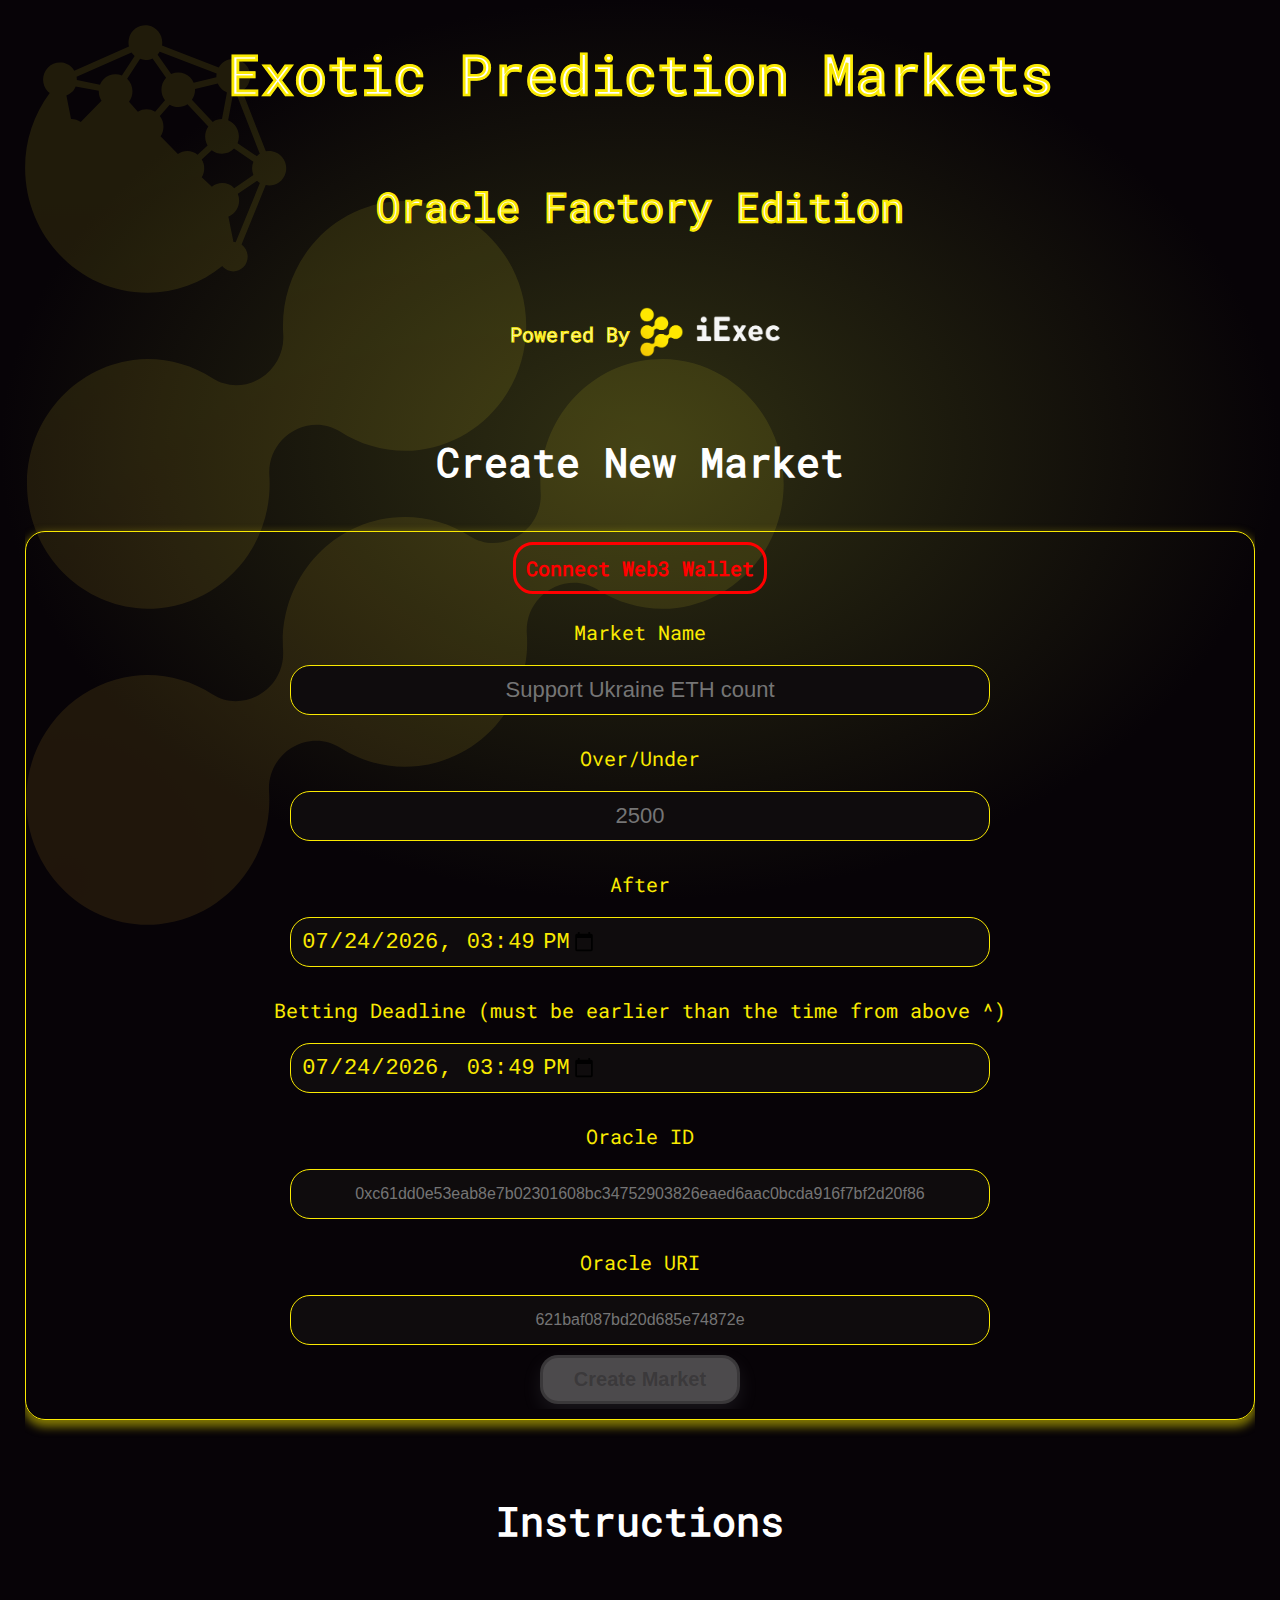
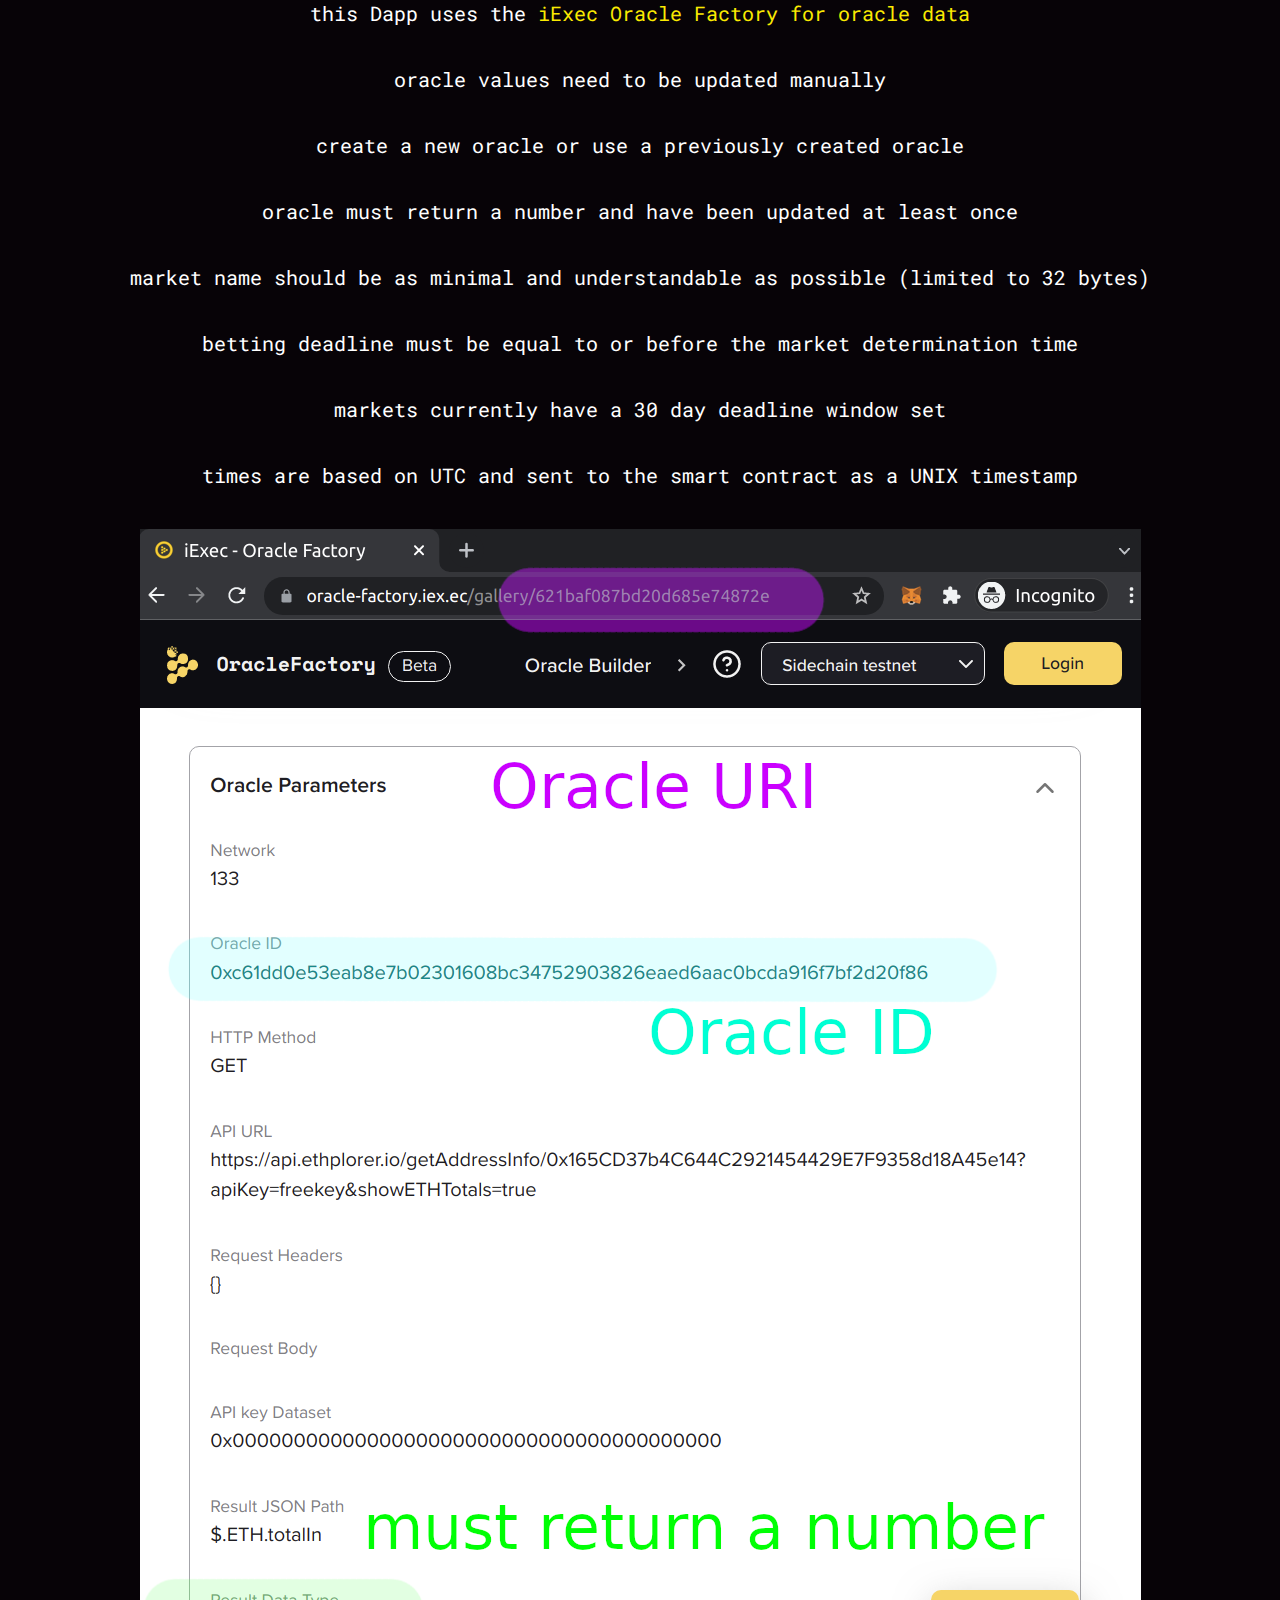
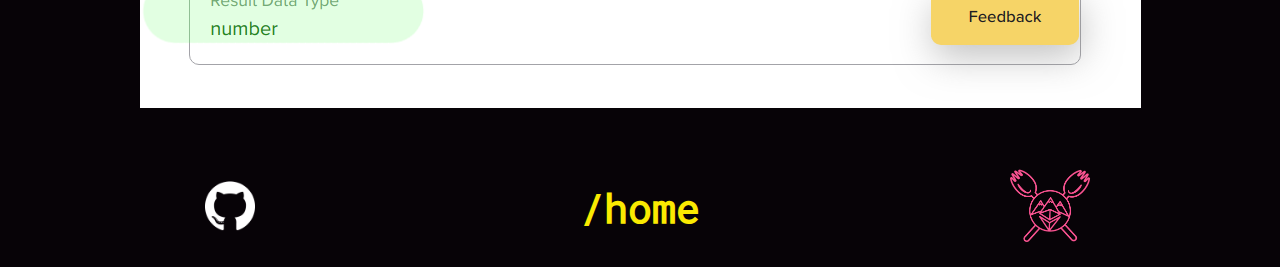
==== html/create.html @ e5d36b04 "MVP" ====
<!DOCTYPE html>
<html lang="en">

	<head>
			<meta charset="utf-8">
			<title>Decentralized Exotic Prediction Markets</title>
			<link rel="shortcut icon" href="./favicon.ico" type="image/x-icon">
			<link rel="stylesheet" type="text/css" href="./static/css/style.css"/>
	</head>

	<body>
		<div class="body-logo"></div>
		<header>
				<div class="header-header display-none">
					<div class="header-home noselect">
						<div class="home-element"><img src="./static/img/misc/iexecDeal.png" class="home-logo"></div>
						<div><h3 class="home-element">home</h3></div>
					</div>
				</div>
			<div class="header-wrapper">
				<h1 class="iexec-stroke">Exotic Prediction Markets</h1>
				<h2 class="iexec-stroke">Oracle Factory Edition</h2>

				<div class="header-body">
					<div class="source-logo iexec-stroke">
						<div>
							<h3 class="header-h3">Powered By</h3>
						</div>
						<a class="iexec-link" href="https://iex.ec" target="_blank">
						<img src="./static/img/misc/iexec-white.png" class="iexec-logo">
						</a>
					</div>
				</div>
			</div>
		</header>

		<main>
			<div class="main-wrapper">
                <h2 id="h2">Create New Market</h2>

				<div id="orderContainer">
					<div class="order-wrapper">
						<div id="web3Connect" class="connect-button connection-inactive">
							<span>Connect Web3 Wallet</span>
						</div>
						<div id="web3Status"></div>

						<div class="input-container">
							<h3 class="iexec-link" >Market Name</h3>
							<input type="text" id="marketName" class="smart-contract-input" maxlength="30" placeholder="Support Ukraine ETH count">
						</div>
						<div class="input-container">
							<h3 class="iexec-link" >Over/Under</h3>
							<input type="text" id="marketValue" class="smart-contract-input" maxlength="32" placeholder="2500">
						</div>
						<div class="input-container">
							<h3 class="iexec-link" >After</h3>
							<input type="datetime-local" id="marketPayout" class="smart-contract-input" name="market-payout" value="2022-01-01T19:30" min="2022-01-01T00:00" max="2029-12-31T00:00">
						</div>
						<div class="input-container">
							<h3 class="iexec-link" >Betting Deadline (must be earlier than the time from above ^)</h3>
							<input type="datetime-local" id="marketStop" class="smart-contract-input" name="market-betting-stop" value="2022-01-01T19:30" min="2022-01-01T00:00" max="2029-12-31T00:00">
						</div>
						<div class="input-container">
							<h3 class="iexec-link" >Oracle ID</h3>
							<input type="text" id="marketOracleId" class="smart-contract-input hex-input" maxlength="66" placeholder="0xc61dd0e53eab8e7b02301608bc34752903826eaed6aac0bcda916f7bf2d20f86">
						</div>
						<div class="input-container">
							<h3 class="iexec-link" >Oracle URI</h3>
							<input type="text" id="marketOracleUid" class="smart-contract-input hex-input" maxlength="32" placeholder="621baf087bd20d685e74872e">
						</div>

						<div class="input-container">
								<input id="runTaskButton" class="button task-block" type="button" value="Create Market" disabled onclick=""/>
						</div>

					</div>
				</div>

				<div class="input-container">
					<h2>Instructions</h2>
					<h3>this Dapp uses the <a class="iexec-link" href="https://oracle-factory.iex.ec/gallery" target="_blank">iExec Oracle Factory for oracle data</a> </h3>
					<h3>oracle values need to be updated manually</h3>
					<h3>create a new oracle or use a previously created oracle</h3>
					<h3>oracle must return a number and have been updated at least once</h3>
					<h3>market name should be as minimal and understandable as possible (limited to 32 bytes)</h3>
					<h3>betting deadline must be equal to or before the market determination time</h3>
					<h3>markets currently have a 30 day deadline window set</h3>
					<h3>times are based on UTC and sent to the smart contract as a UNIX timestamp</h3>
					<br/>
					<img src="./static/img/misc/instructions.png">

					</div>
			</div>
		</main>

		<footer>
			<div class="footer-wrapper">

				<div class="footer-left">
					<div>
						<a class="white-link " href="https://github.com/" target="_blank">
						<img src="./static/img/misc/github.png"  class="github-logo">
						</a>
					</div>
				</div>

				<div class="footer-center">
					<div>
						<a class="iexec-link" href="./markets.html" target="_blank">
						<h2>/home</h2>
						</a>
					</div>
				</div>

				<div class="footer-right">
					<div>
						<a class="white-link " href="https://www.ethdenver.com/" target="_blank">
						<img src="./static/img/misc/eth-denver.png" class="ethdenver-logo">
						</a>
					</div>
				</div>

			</div>
		</footer>

		<script type="text/javascript" src="./static/js/web3/web3.min.js"></script>
		<script type="text/javascript" src="./static/js/app/abi/exoticABI.js"></script>
		<script type="text/javascript" src="./static/js/app/abi/oracleABI.js"></script>

		<script>
			async function init(){
				const app = await import("./static/js/app/app.js");
				const exoticContract = {address: "0x204AA0cC951D38A8E12a1CF70B220c2555c9A016", abi: exoticABI};

				const now = new Date(new Date().toString().split('GMT')[0]+' UTC').toISOString().slice(0, 16);

				const bettingDeadline = document.getElementById("marketStop");
				const marketDeadline = document.getElementById("marketPayout");

				bettingDeadline.min= now;
				bettingDeadline.value= now;

				marketDeadline.min = now;
				marketDeadline.value = now;

				// rate-limit?

				const ethereumButton = document.getElementById("web3Connect");
				//const showAccount = document.querySelector('.showAccount');

				ethereumButton.addEventListener('click', () => {
				  app.connectMetaMask();
				});

			}

			init();
		</script>

	</body>

</html>
---- html/static/css/style.css ----
/* Fonts ================================== */
@font-face {
    font-family: "RobotoMono-Regular";
    src: url("./RobotoMono-Regular.ttf");
}


/* Body ================================== */
 html {
     box-sizing: border-box;
}
 * {
     box-sizing: border-box;
}
 *:before, *:after {
     box-sizing: inherit;
}
 html, body {
     height: 100%;
     position: relative;
     color: #FFFFFF;
}
 body {
     font-family: RobotoMono-Regular;
     font-size: 16px;
     overflow-x: hidden;
     min-height: 100vh;
     margin: 0 25px 0 25px;
     background-color: #070307;
     background-repeat: no-repeat;
     background-image: radial-gradient(50% 50% at 50% 50%,#303013 0,#070307 100%);
}

h1{
    font-family: RobotoMono-Regular;
    font-size: 55px;
    font-weight: 800;
    text-align:center;
}

h2{
    font-family: RobotoMono-Regular;
    font-size: 40px;
    font-weight: 600;
    text-align:center;
}

h3{
    font-family: RobotoMono-Regular;
    font-size: 20px;
    font-weight: 400;
    text-align:center;
}

/* Header ================================== */
header {
     flex-shrink: 0;
     width: 100%;
     margin: 0;
     display: flex;
     align-items: center;
     justify-content: space-between;
     min-width: 750px;
     max-width: 100%;
     flex-direction: column;
}

.header-wrapper {
     display: flex;
     align-items: center;
     justify-content:  center;
     width: 100%;
     min-width: 750px;
     max-width: 1250px;
     flex-direction: column;
}

.header-header {
     display: flex;
     align-items: flex-start;
     justify-content: flex-start;
     flex-direction: row;
     width: 100%;
}

.header-home{
    display: flex;
    align-items: center;
    justify-content: space-around;
    flex-direction: row;
    width: 100px;
    height: 50px;
}

.header-home:hover{
    color: #faea01;
    cursor:pointer;
}

.header-body {
     display: flex;
     flex-wrap: wrap;
     align-items: center;
     width: 100%;
     min-width: 500px;
     margin: 25px;
     justify-content: center;
     flex-direction: row;
}

 .header-left {
     align-items: flex-start;
     justify-content: flex-start;
     float: left;
}
 .header-right {
     align-items: flex-end;
     justify-content: flex-end;
     float: right;
}
 .header-feeds-text{
     text-align:left;
}
 .header-background-logo {
     opacity: 0.2;
}

 .header-app-wrapper {
     display: flex;
     align-items: center;
     justify-content: space-between;
     width: 100%;
     min-width: 100%;
}
 .header-app {
     flex-shrink: 0;
     width: 100%;
     margin: 0;
     display: flex;
     align-items: center;
     justify-content: space-between;
     min-width: 1000px;
     max-width: 100%;
}
 .header-app-left {
     display: flex;
     justify-content: flex-start;
}

 .header-app-center {
     display: flex;
     justify-content: center;
     width: 100%;
     min-width: 1px;
     max-width: 1px;
}
 .header-app-right {
     display: flex;
     justify-content: flex-end;
}
 .header-app-logo {
     display: flex;
     align-items: center;
     justify-content: center;
     min-width: 250px;
}
 .header-app-center {
     align-items: center;
}

.body-logo{
    background-image: url("iexec-logo.svg");
    background-repeat: no-repeat;
    opacity: 0.1;
    width:100%;
    height:100%;
    position: absolute;
    top: 25px;
    right: 25px;
    bottom: 0px;
    left: 0px;
    z-index:-1;
}


.header-h3{
    width:100%;
}


/* Footer ================================== */
 footer {
     flex-shrink: 0;
     width: 100%;
     margin: 0;
     display: flex;
     align-items: center;
     justify-content: space-between;
     min-width: 750px;
     max-width: 100%;
     flex-direction: column;
}

.footer-wrapper {
     display: flex;
     align-items: center;
     justify-content:  center;
     width: 100%;
     min-width: 750px;
     max-width: 1250px;
}

 .footer-left {
     display: flex;
     align-items: center;
     justify-content: center;
     width: 100%;
     min-width: 250px;
     max-width: 500px;
     flex-direction: row;
}
 .footer-center {
     display: flex;
     align-items: center;
     justify-content: center;
     width: 100%;
     min-width: 250px;
     float: none;
}
 .footer-right {
     display: flex;
     align-items: center;
     justify-content: center;
     width: 100%;
     min-width: 250px;
     max-width: 500px;
     flex-direction: column;
     float: none;
}

/* Main ================================== */
 main {
     overflow: hidden;
     display: block;
     position: relative;
     padding-bottom: 25px;
     flex: 1 0 auto;
     margin: 0 0;
     align-items: center;
     justify-content: center;
     width: 100%;
     max-width: 100%;
     min-width: 750px;
}
 .main-wrapper {
     display: flex;
     justify-content: center;
     width: 100%;
     flex-direction: column;
     align-items: center;
}

.main-wrapper > div{
     margin:10px;
}

/* Button ================================== */
.button{
    border: 3px solid;
    padding: 10px 10px;
    text-align: center;
     text-decoration: none;
     font-size: 20px;
     font-weight: 600;
     min-width: 200px;
     cursor:pointer;
     border-radius: 18px;
     box-shadow: 0 .5rem 1.2rem rgba(189,197,209,.1);

 }
 .connect-button {
     border: 3px solid #FFFFFF;
     padding: 10px 10px;
     margin: 0 0 0 0;
     text-align: center;
     text-decoration: none;
     font-size: 20px;
     font-weight: 600;
     border-radius: 20px;

}
 .connection-inactive {
     cursor: pointer;
     color: red;
     border-color: red;
}
 .connection-active {
     cursor: default;
     color: #faea01;
     border-color: #faea01;
}

.market-active {
     cursor: pointer;
     color: white;
     background-color: #0f0c0d;
     border-color: #faea01;
     margin-top:10px;
}

 .entry-block {
     cursor: not-allowed;
     color: #ffffff;
     border-color: #ffffff;
     background-color: #000000;
}
 .entry-allow {
     cursor: pointer;
     color: #000000;
     background-color: #faea01;
     border-color: #faea01;
}

.button-wrapper {
     display: flex;
     align-items: center;
     width: 100%;
     justify-content: space-around;
     max-width: 100%;
     min-width: 500px;
     overflow:hidden;
     border-radius: 18px;
}

/*  about  ================================== */
#aboutContainer{
    display: flex;
    align-items: center;
    justify-content: center;
    flex-direction: column;
    overflow:hidden;
    width: 100%;
    max-width: 1250px;
    min-width: 750px;
    margin-top: 25px;
    margin-bottom: 25px;
}

/*  instructions ================================== */
#usageContainer{
    display: flex;
    align-items: center;
    justify-content: center;
    flex-direction: column;
    overflow:hidden;
    width: 100%;
    max-width: 1250px;
    min-width: 750px;
    margin-top: 25px;
    margin-bottom: 25px;
}

/*  data entry  ================================== */
#dataContainer{
    display: flex;
    align-items: center;
    justify-content: center;
    flex-direction: column;
    overflow:hidden;
    width: 100%;
    max-width: 1250px;
    min-width: 750px;
    border-radius: 20px;
    border: 1px solid #faea01;
    -webkit-box-shadow: 0px 5px 10px 2px rgba(250,234,1,0.5);
    box-shadow: 0px 5px 10px 2px rgba(250,234,1,0.5);
    margin-bottom: 25px;
}

.entry-container{
    display: flex;
    width: 100%;
    justify-content: center;
    flex-direction: column;
    align-items: center;
    overflow:hidden;
}

.entry-hide{
    visibility: hidden;
    height:0;
}

.entry-show{
    visibility: visible;
}

.entry-user-results{
    background-color:rgba(0, 0, 0, 0.5);
    overflow:hidden;
    z-index:1;
    display: flex;
    width: 100%;
    justify-content: center;
    flex-direction: column;
    align-items: center;
    padding: 10px 20px 10px 20px;
    height:250px;
}

.entry-markets-results{
    background-color:rgba(0, 0, 0, 0.5);
    overflow:hidden;
    z-index:1;
    display: flex;
    width: 100%;
    justify-content: center;
    flex-direction: column;
    align-items: center;
    padding: 10px 20px 20px 20px;
}


.entry-results-header{
    width: 100%;
    height: 50px;
    display: flex;
    justify-content: flex-start;
    flex-direction: row;
    align-items: flex-start;
    margin-bottom: 10px;
}

.entry-results-header-left{
    width: 60%;
    display: flex;
    justify-content: flex-start;
    align-items: flex-start;
    flex-direction: column;
}

.entry-results-header-right{
    width: 40%;
    display: flex;
    justify-content: flex-end;
    align-items: flex-end;
    flex-direction: column;
}

.entry-markets-results-body{
    width: 100%;
    height: 375px;
    display: flex;
    justify-content: flex-start;
    flex-direction: row;
    align-items: start;
}

.entry-user-results-body{
    width: 100%;
    height: 200px;
    display: flex;
    justify-content: flex-start;
    flex-direction: row;
    align-items: start;
}

.entry-results-body-left{
    width: 85%;
    height:100%;
    display: flex;
    justify-content: center;
    align-items: center;
}

.entry-results-markets-body-left{
    width: 100%;
    height:100%;
    display: flex;
    justify-content: center;
    align-items: center;
}

.entry-results-body-right{
    width: 15%;
    height:100%;
    display: flex;
    justify-content: flex-end;
    align-items: flex-end;
    flex-direction: column;
}

.entry-results-callback-data{
    font-size: 20px;
    font-weight: 400;
}

.entry-results-callback-label{
    font-size: 18px;
    font-weight: 200;
    color: #faea01;
}

.entry-results-result{
    width: 100%;
    height:100%;
    display: flex;
    justify-content: flex-start;
    flex-direction: column;
    align-items: start;
}

.entry-results-result-label{
    align-self:center;
    font-size: 18px;
    font-weight: 100;
    color: white;
}

.entry-results-title{
    align-self:center;
    font-size: 28px;
    font-weight: 800;
    color: #faea01;
}

.entry-results-result-data{
    display: flex;
    flex-wrap: wrap;
    word-wrap: break-word;
    text-align: center;
    height:100%;
    width: 100%;
    border: 1px solid #faea01;
    border-radius: 20px;
    padding: 5px 10px 5px 10px;
    color: #faea01;
    background-color: #0f0c0d;
}

.entry-results-title-container{
    text-align: center;
    height:100%;
    width: 100%;
    border: 1px solid #faea01;
    border-radius: 20px;
    padding: 5px 10px 5px 10px;
    color: #faea01;
    background-color: #0f0c0d;
}

.entry-results-timestamp-label{
    display: flex;
    justify-content: flex-end;
    align-items: flex-end;
    font-size: 18px;
    font-weight: 100;
    color: #faea01;
}

.entry-results-timestamp-data{
    width:100%;
    font-size: 14px;
    display: flex;
    justify-content: flex-end;
    align-items: flex-end;
}

.uint256-span{
    width:100%;
    font-size: 20px;
    font-weight: 800;
    margin: auto;
    color: #ffffff;
}



.entry-expand-span{
    user-select: none;
    cursor: pointer;
    color: #faea01;
    align-self: flex-end;
}

.entry-details{
    background-color:rgba(255, 255, 0, 0.05);
    overflow:hidden;
    z-index:0;
    display: flex;
    width: 100%;
    justify-content: flex-start;
    align-items: flex-start;
    flex-direction: column;
    padding: 5px 20px 5px 20px;
}

.entry-details-left{
    width: 100%;
    height:100%;
    display: flex;
    flex-direction: column;
    justify-content: flex-start;
    align-items: flex-start;
}

.entry-details-deal{
    width: 100%;
    display: flex;
    justify-content: flex-start;
    flex-direction: column;
    align-items: start;
    padding-top:5px;
    color: #ffffff;
}

.entry-details-deal-label{
    font-size: 18px;
    font-weight: 100;
    color: #faea01;
}

.entry-details-task{
    width: 100%;
    height:100%;
    display: flex;
    justify-content: flex-start;
    flex-direction: column;
    align-items: start;
    padding-top:5px;
    color: #ffffff;
}

.entry-details-task-label{
    font-size: 18px;
    font-weight: 100;
    color: #faea01;
}

.entry-details-requester{
    width: 100%;
    display: flex;
    justify-content: flex-start;
    flex-direction: column;
    align-items: start;
    color: #ffffff;
}

.entry-details-requester-label{
    font-size: 18px;
    font-weight: 100;
    color: #faea01;
}

.entry-details-requester-data{
    display: flex;
    height:100%;
    width: 100%;
    font-size: 20px;
    font-weight: 400;
}

.entry-details-resultsCallback{
    width: 100%;
    display: flex;
    justify-content: center;
    flex-direction: column;
    align-items: center;
}

.entry-details-resultsCallback-label{
    font-size: 18px;
    font-weight: 100;
    color: #faea01;
}

.entry-details-resultsCallback-data{
    display: flex;
    flex-wrap: wrap;
    word-wrap: break-word;
    text-align: center;
    height:100px;
    width: 100%;
    border: 1px solid #000000;
    border-radius: 20px;
    padding: 5px 10px 5px 10px;
    font-size: 20px;
    font-weight: 400;
    color: #000000;
    background-color: #C3B700;
}

.entry-details-resultType{
    padding-top:5px;
    padding-bottom:5px;
}
.entry-details-resultType-label{
    font-size: 18px;
    font-weight: 100;
    color: #faea01;
}

.entry-details-resultType-data{
    width:100%;
    display: flex;
    justify-content: flex-start;
    align-items: flex-start;
}

.entry-start{
    border-radius: 20px 20px 0 0; /* top left, top right, bottom right, bottom left */

}

.entry-middle{
    border-top: 1px solid #faea01;
    border-bottom: 1px solid #faea01;
}

.entry-end{
    border-radius: 0 0 20px 20px;
}

.entry-even{
    background-color:rgba(255, 255, 0, 0.1);
}

/* order ================================== */
#orderContainer{
    display: flex;
    align-items: center;
    justify-content: center;
    flex-direction: column;
    overflow:hidden;
    width: 100%;
    max-width: 1250px;
    min-width: 750px;
    border-radius: 20px;
    border: 1px solid #faea01;
    -webkit-box-shadow: 0px 5px 10px 2px rgba(250,234,1,0.5);
    box-shadow: 0px 5px 10px 2px rgba(250,234,1,0.5);
    margin-bottom: 25px;
}

.order-wrapper{
    display: flex;
    align-items: center;
    justify-content: center;
    flex-direction: column;
    width: 100%;
    margin-top: 10px;
    margin-bottom: 10px;
}

.input-container{
    overflow:hidden;
    z-index:0;
    display: flex;
    width: 100%;
    justify-content: center;
    align-items: center;
    flex-direction: column;
    padding: 5px 20px 5px 20px;

}
 .input-container > div {
     margin: 10px;
}

.smart-contract-input{
    max-width: 700px;

}

/* Misc ================================== */
 #web3Status {
     text-align: center;
     color: white;
     font-size: 32px;
     height: 100%;
     width:100%;
}

.hide{
visibility:hidden;
}

.display-none{
display:none;
}

.ipfs-info{
     text-align: center;
}


.smart-contract-input{
    min-width:500px;
    width:750px;
    display: flex;
    text-align: center;
    height:50px;
    border: 1px solid #faea01;
    border-radius: 20px;
    padding: 5px 10px 5px 10px;
    color: #faea01;
    background-color: #0f0c0d;
    font-size: 22px;
}

.pointer:hover{
    cursor:pointer;
}

 .intro-title {
     display: flex;
     max-width: 100%;
     min-width: 250px;
     flex-direction: row;
     font-size: 40px;
     justify-content: center;
     align-items: center;
     margin: 10px;
}

.noselect {
  -webkit-touch-callout: none; /* iOS Safari */
    -webkit-user-select: none; /* Safari */
     -khtml-user-select: none; /* Konqueror HTML */
       -moz-user-select: none; /* Old versions of Firefox */
        -ms-user-select: none; /* Internet Explorer/Edge */
            user-select: none; /* Non-prefixed version, currently
                                  supported by Chrome, Edge, Opera and Firefox */
}

.nostyle{
    text-decoration: none;
    color: #ffffff;
}

.nostyle:hover{
    text-decoration: none;
    color: #faea01;
}



/* iExec #faea01 ================================== */
.iexec-link{
    color: #faea01;
    text-decoration: none;
}

.white-link{
    color: #ffffff;
    text-decoration: none;
}

.iexec-stroke{
     -webkit-text-stroke-width: 1px;
     -webkit-text-stroke-color: #faea01;
}

/* logos ================================== */
 .source-logo{
     display: flex;
     width: 416px;
     flex-direction: row;
     align-items: center;
     justify-content: center;
}
 .source-logo > div {
     margin: 10px 10px 10px 10px;
}

.iexec-logo {
     height: 50px;
}

.ethdenver-logo {
     height: 75px;
}

.sgx-logo {
     height: 50px;
}

.scone-logo {
     height: 30px;
}

 .google-cloud-logo {
     height: 50px;
}
 .medium-logo {
     height: 45px;
}
 .github-logo {
     height: 50px;
}

.home-logo {
     height: 25px;
}

/*  time colors ================================== */

.time-white{
    color: white;
}

.time-green{
    color: green;
}

.time-red{
    color: red;
}


#readmeContainer{
    display: flex;
    align-items: left;
    justify-content: left;
    flex-direction: column;
    overflow:hidden;
    width: 100%;
    max-width: 1250px;
    min-width: 750px;
    border-radius: 20px;
    border: 1px solid #faea01;
    -webkit-box-shadow: 0px 5px 10px 2px rgba(250,234,1,0.5);
    box-shadow: 0px 5px 10px 2px rgba(250,234,1,0.5);
    margin: 25px 10px 25px 10px;
    padding: 25px 10px 25px 10px;
}

li{
    font-size: 20px;
}

.smart-contract-output{
    min-width:500px;
    width:750px;
    display: flex;
    text-align: center;
    height:50px;
    border: 1px solid #faea01;
    border-radius: 20px;
    padding: 5px 10px 5px 10px;
    color: white;
    background-color: #0f0c0d;
    font-size: 22px;
}

.hex-input{
    font-size: 16px;
}

#oracleContainer{
    display: flex;
    align-items: center;
    justify-content: center;
    flex-direction: column;
    overflow:hidden;
    width: 100%;
    max-width: 1250px;
    min-width: 750px;
    border-radius: 20px;
    border: 1px solid #faea01;
    -webkit-box-shadow: 0px 5px 10px 2px rgba(250,234,1,0.5);
    box-shadow: 0px 5px 10px 2px rgba(250,234,1,0.5);
    margin-bottom: 25px;
}

#tokensContainer{
    display: flex;
    align-items: center;
    justify-content: center;
    flex-direction: column;
    overflow:hidden;
    width: 100%;
    max-width: 1250px;
    min-width: 750px;
    border-radius: 20px;
    border: 1px solid #faea01;
    -webkit-box-shadow: 0px 5px 10px 2px rgba(250,234,1,0.5);
    box-shadow: 0px 5px 10px 2px rgba(250,234,1,0.5);
    margin-bottom: 25px;
}
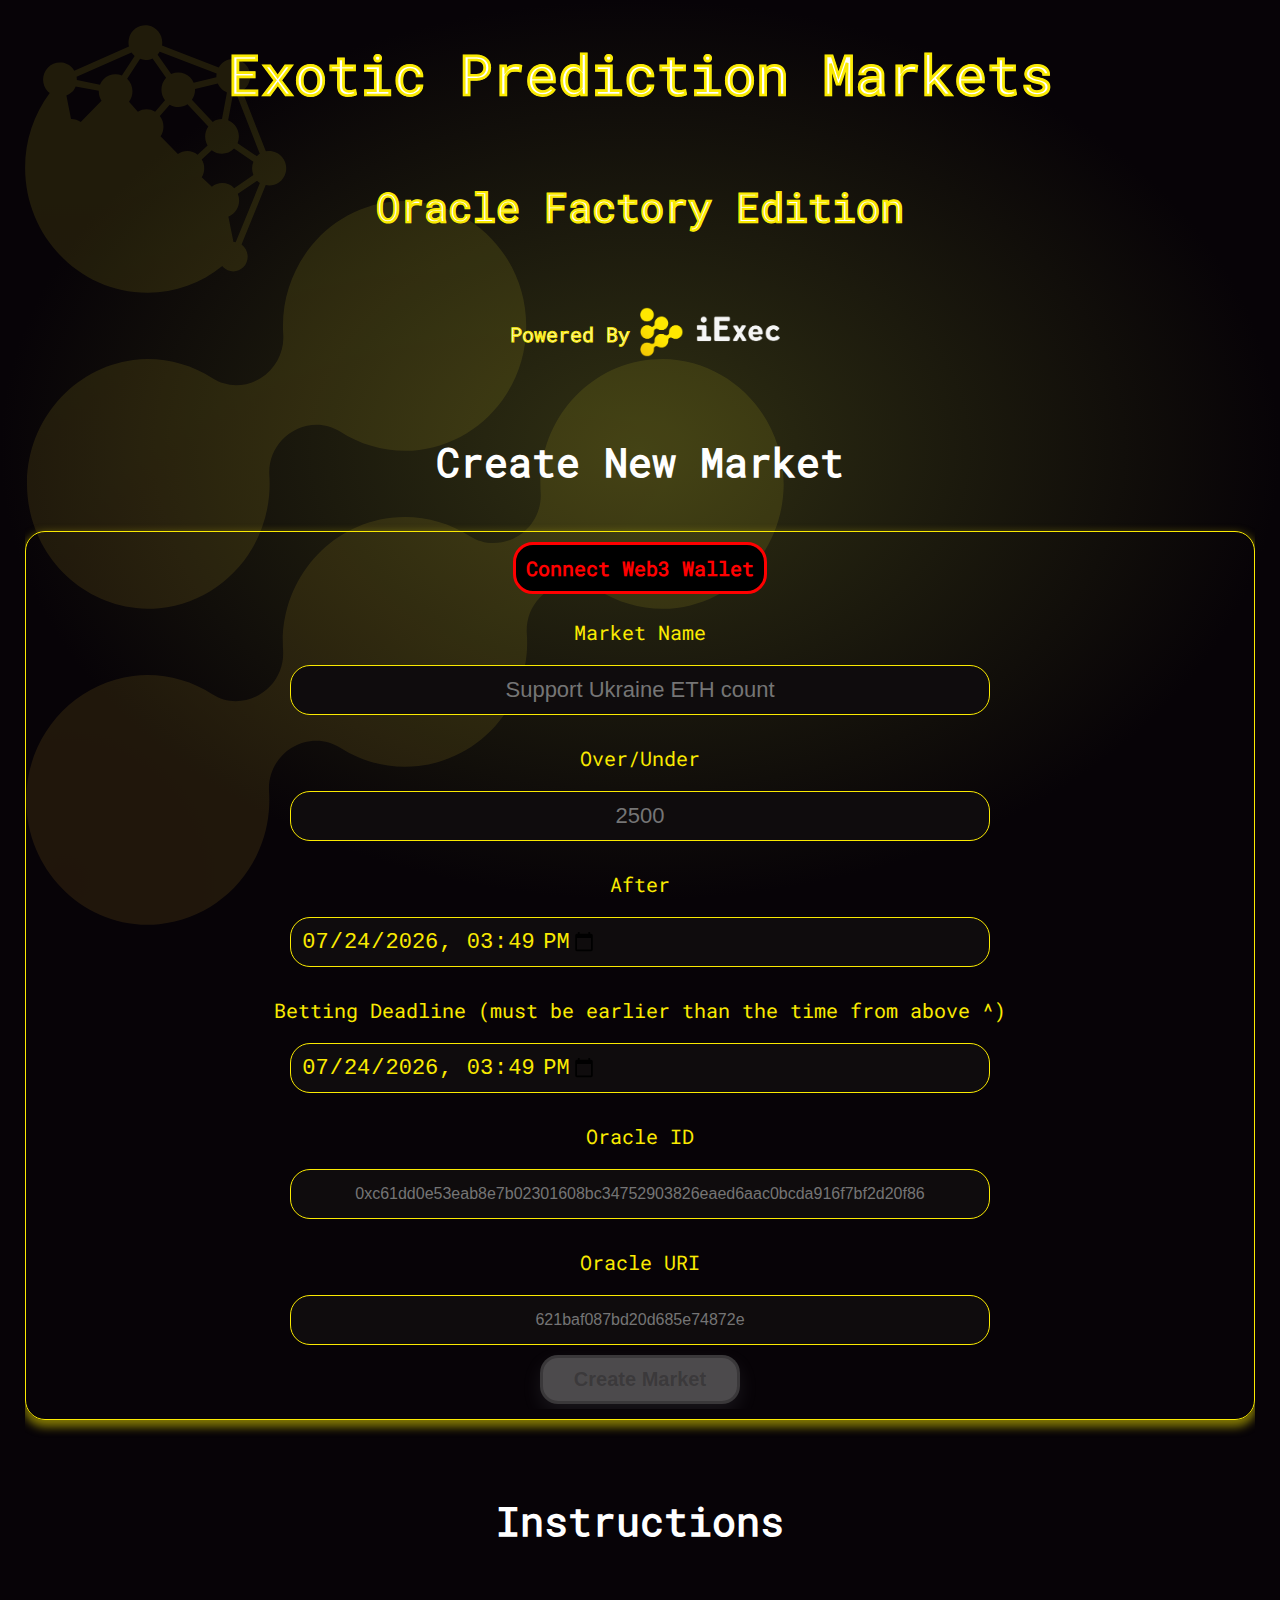
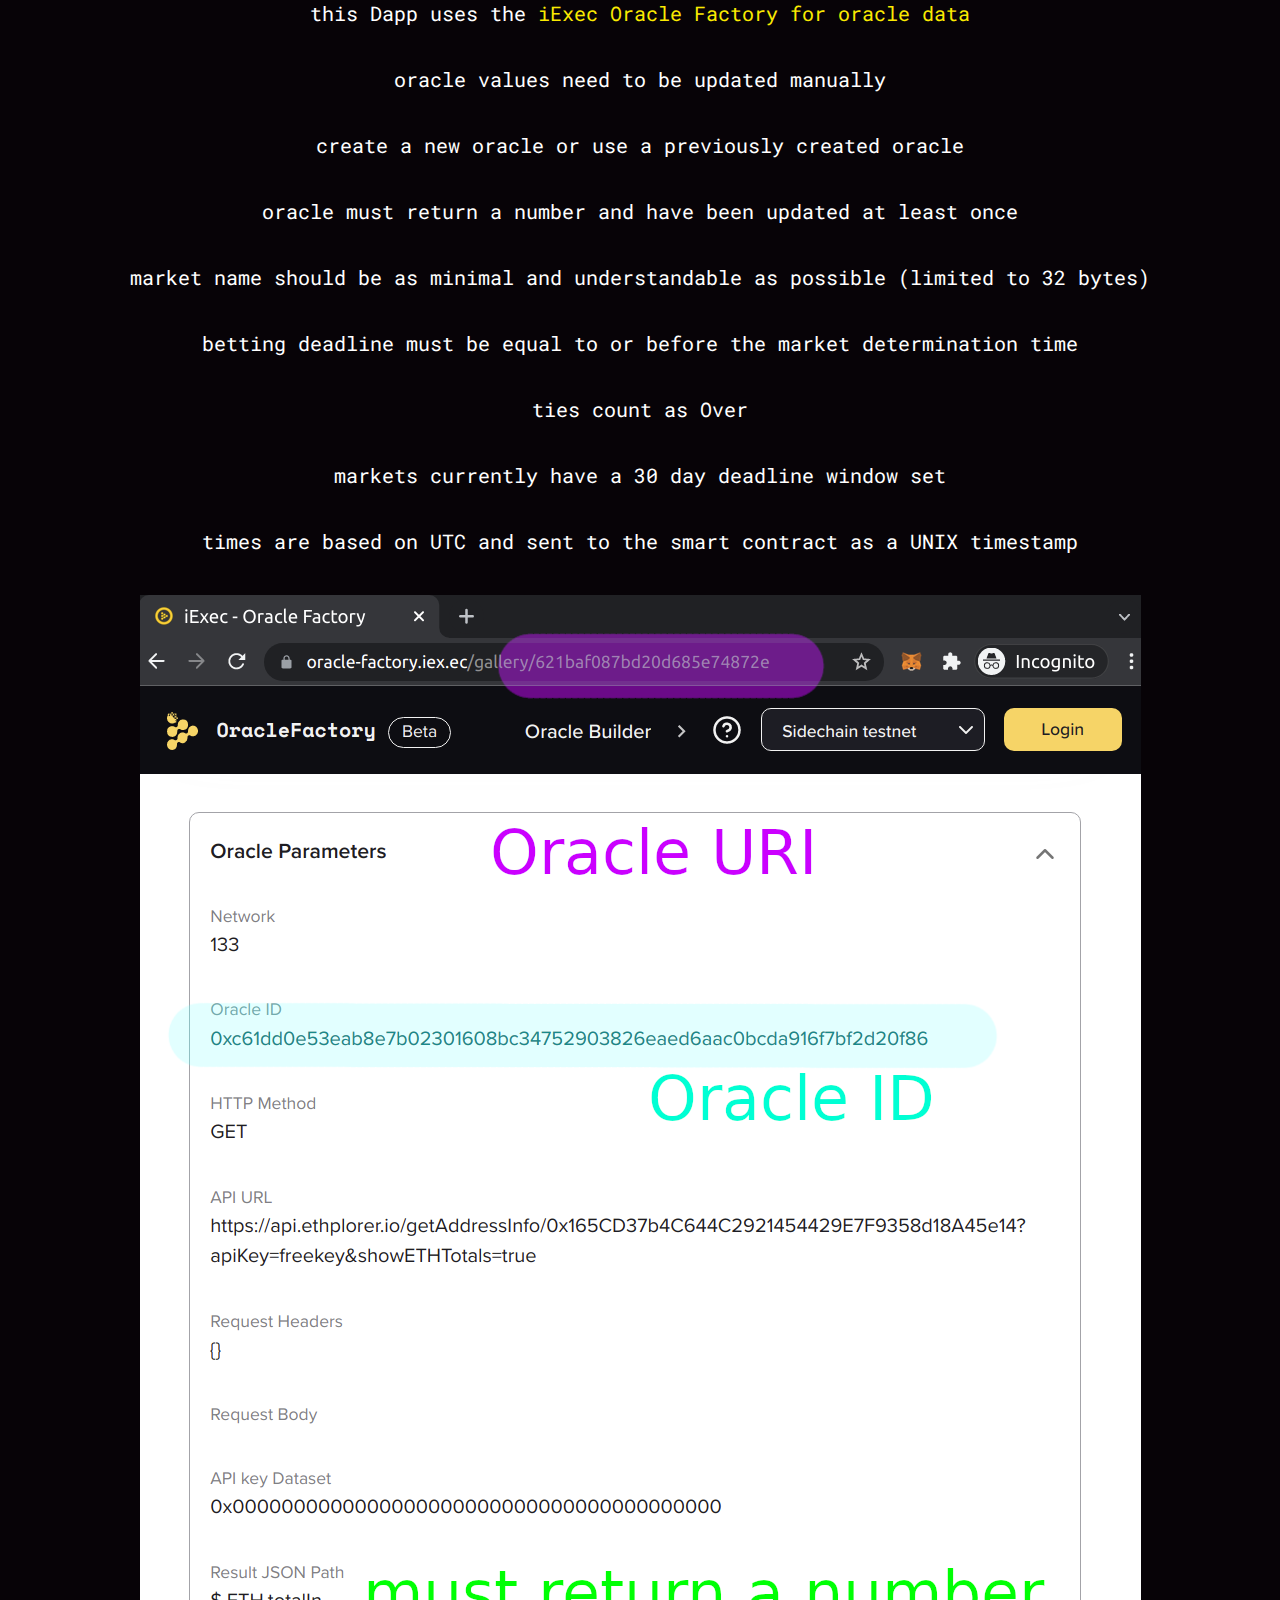
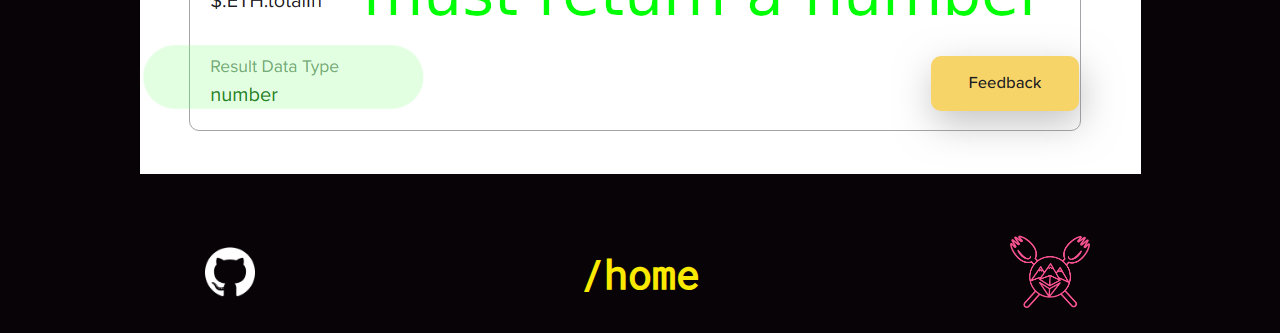
==== commit bf3fd8f0: "code clean up" ====
--- a/html/create.html
+++ b/html/create.html
@@ -85,6 +85,7 @@
 					<h3>oracle must return a number and have been updated at least once</h3>
 					<h3>market name should be as minimal and understandable as possible (limited to 32 bytes)</h3>
 					<h3>betting deadline must be equal to or before the market determination time</h3>
+					<h3>ties count as Over</h3>
 					<h3>markets currently have a 30 day deadline window set</h3>
 					<h3>times are based on UTC and sent to the smart contract as a UNIX timestamp</h3>
 					<br/>
@@ -99,7 +100,7 @@
 
 				<div class="footer-left">
 					<div>
-						<a class="white-link " href="https://github.com/" target="_blank">
+						<a class="white-link " href="https://github.com/j48/iexec-exotic-markets" target="_blank">
 						<img src="./static/img/misc/github.png"  class="github-logo">
 						</a>
 					</div>
@@ -107,7 +108,7 @@
 
 				<div class="footer-center">
 					<div>
-						<a class="iexec-link" href="./markets.html" target="_blank">
+						<a class="iexec-link" href="./markets.html">
 						<h2>/home</h2>
 						</a>
 					</div>
@@ -125,33 +126,12 @@
 		</footer>
 
 		<script type="text/javascript" src="./static/js/web3/web3.min.js"></script>
-		<script type="text/javascript" src="./static/js/app/abi/exoticABI.js"></script>
-		<script type="text/javascript" src="./static/js/app/abi/oracleABI.js"></script>
 
 		<script>
 			async function init(){
-				const app = await import("./static/js/app/app.js");
-				const exoticContract = {address: "0x204AA0cC951D38A8E12a1CF70B220c2555c9A016", abi: exoticABI};
+				const create = await import("./static/js/app/create.js");
 
-				const now = new Date(new Date().toString().split('GMT')[0]+' UTC').toISOString().slice(0, 16);
-
-				const bettingDeadline = document.getElementById("marketStop");
-				const marketDeadline = document.getElementById("marketPayout");
-
-				bettingDeadline.min= now;
-				bettingDeadline.value= now;
-
-				marketDeadline.min = now;
-				marketDeadline.value = now;
-
-				// rate-limit?
-
-				const ethereumButton = document.getElementById("web3Connect");
-				//const showAccount = document.querySelector('.showAccount');
-
-				ethereumButton.addEventListener('click', () => {
-				  app.connectMetaMask();
-				});
+				create.load();
 
 			}
 
--- a/html/static/css/style.css
+++ b/html/static/css/style.css
@@ -293,11 +293,13 @@
      cursor: pointer;
      color: red;
      border-color: red;
+     background-color: black;
 }
  .connection-active {
      cursor: default;
      color: #faea01;
      border-color: #faea01;
+     background-color: black;
 }
 
 .market-active {
@@ -987,4 +989,8 @@
     -webkit-box-shadow: 0px 5px 10px 2px rgba(250,234,1,0.5);
     box-shadow: 0px 5px 10px 2px rgba(250,234,1,0.5);
     margin-bottom: 25px;
+}
+
+.task-block{
+    cursor:default;
 }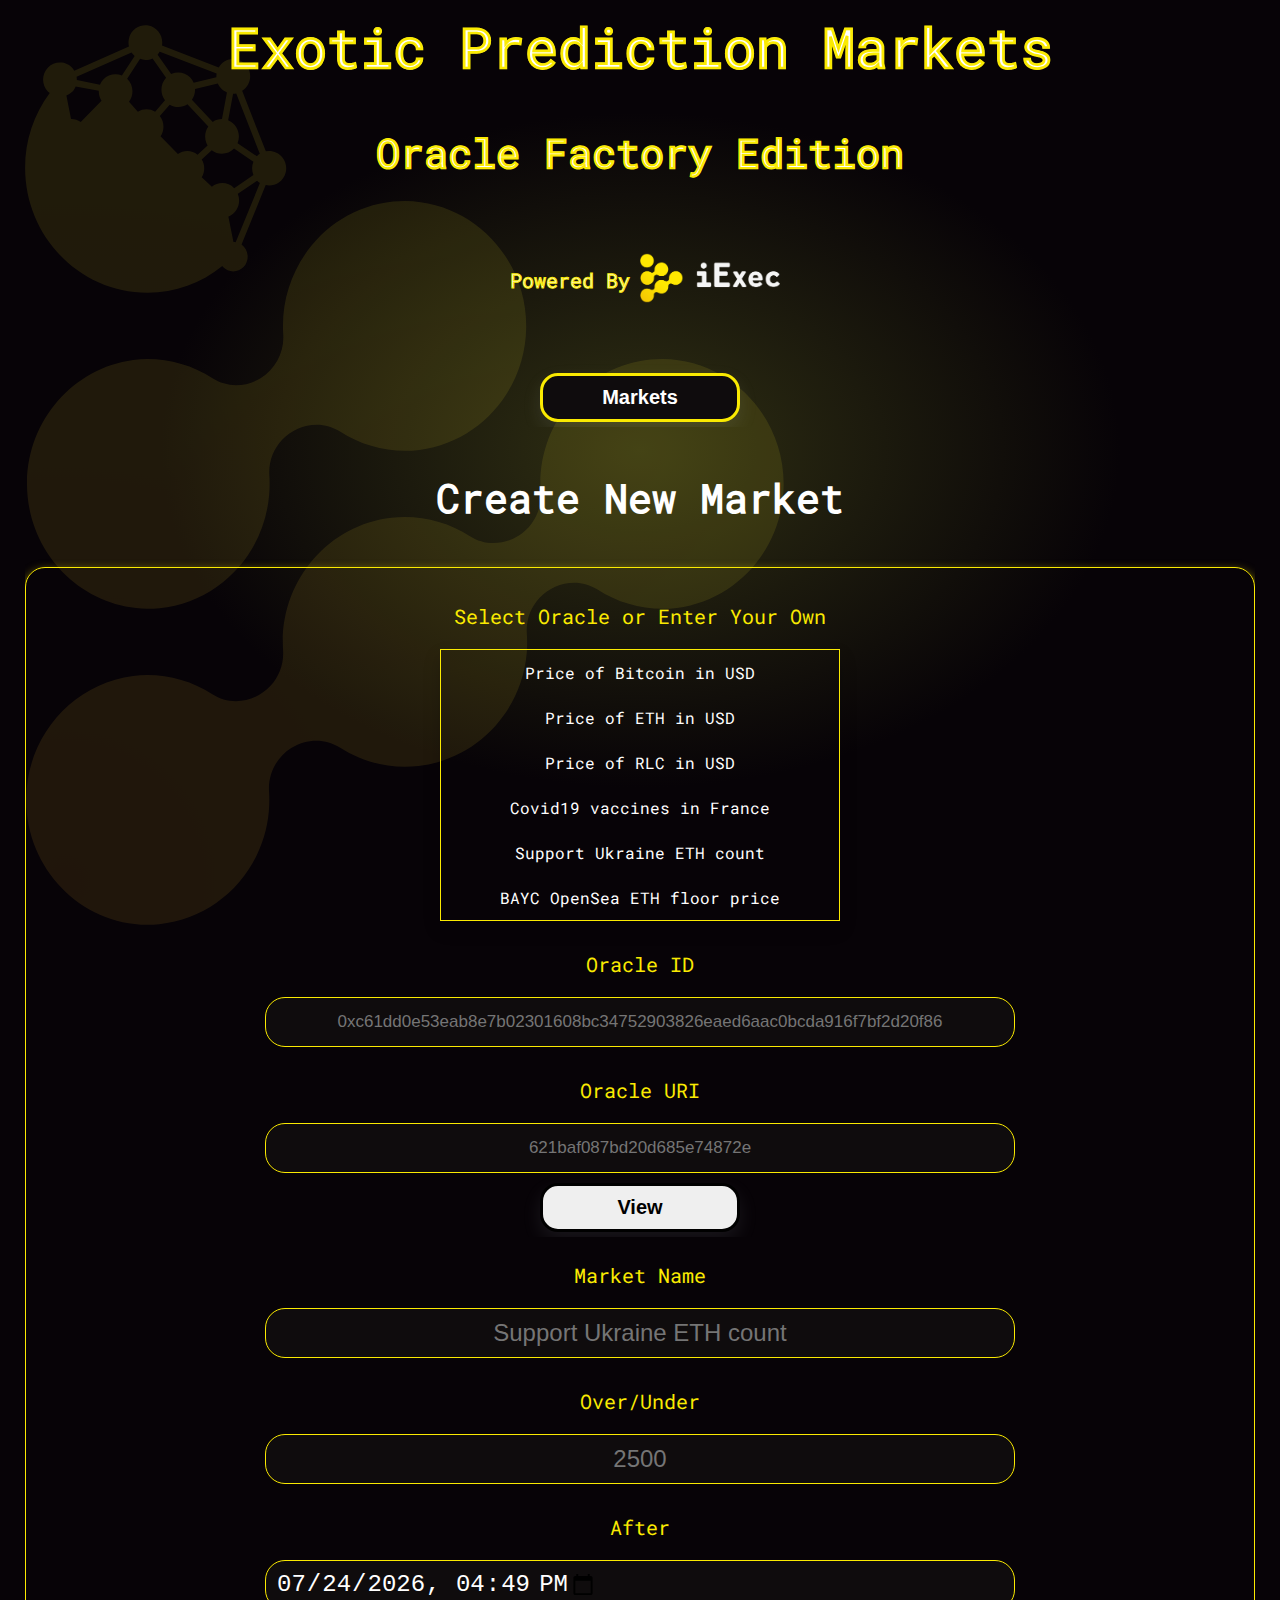
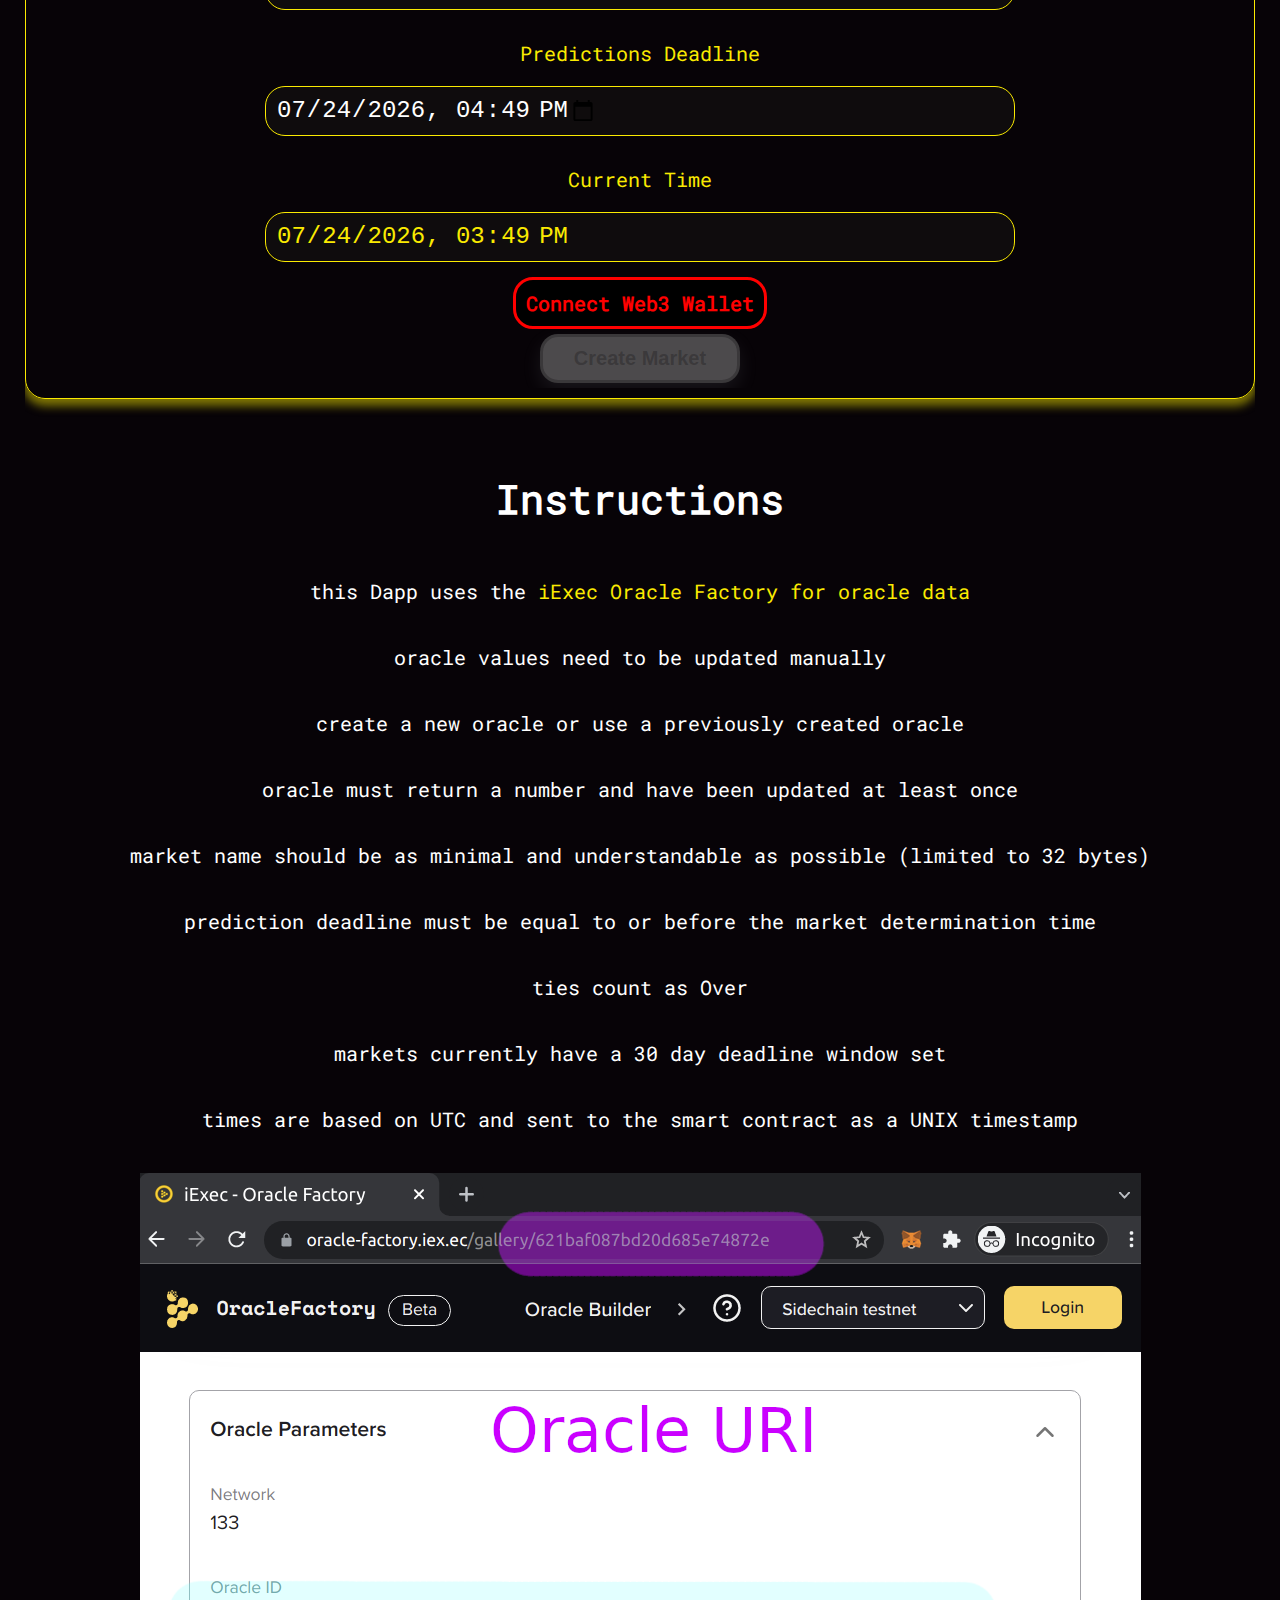
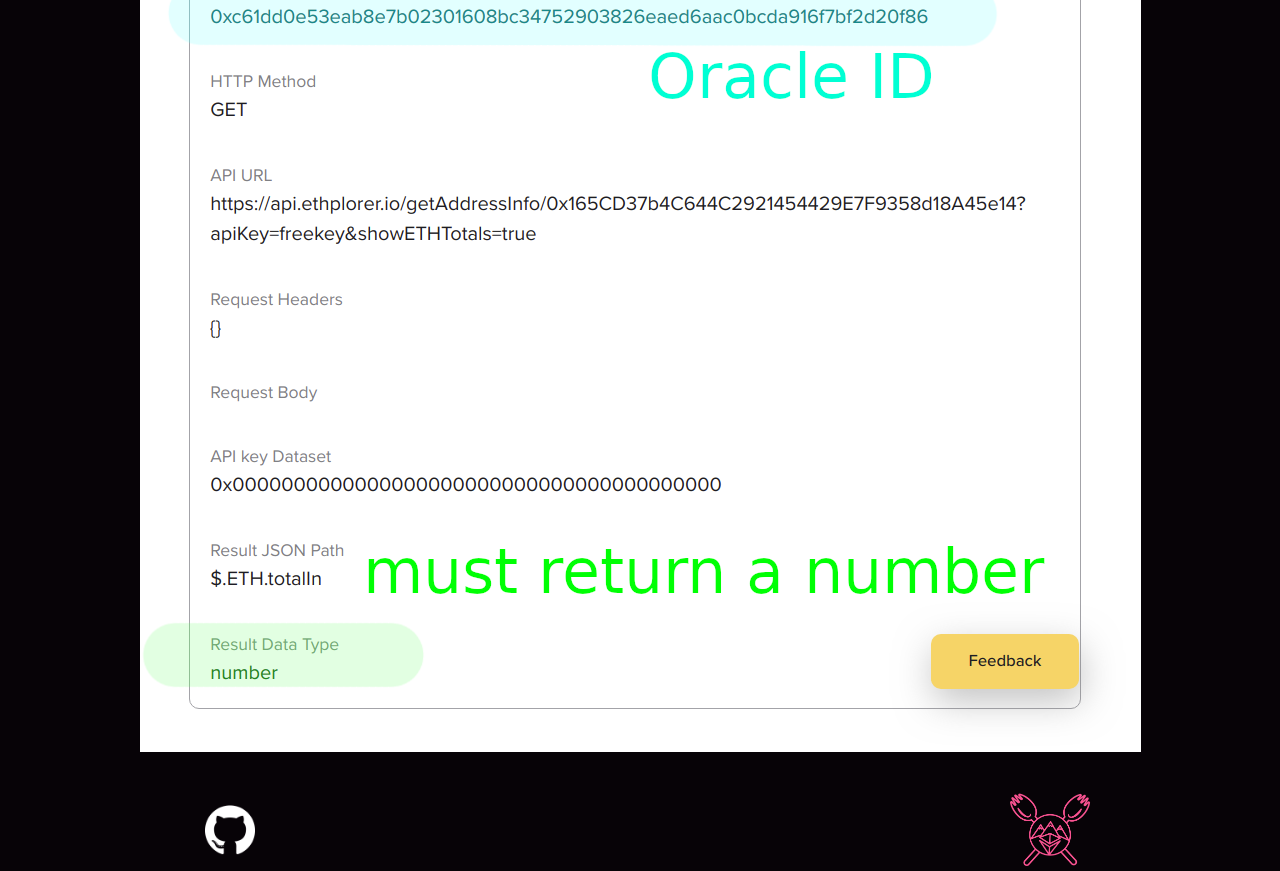
==== commit 572a77b8: "update" ====
--- a/html/create.html
+++ b/html/create.html
@@ -36,55 +36,76 @@
 
 		<main>
 			<div class="main-wrapper">
-                <h2 id="h2">Create New Market</h2>
+                <div class="input-container">
+					<input class="button market-active" type="button" value="Markets" onclick="location.href='./markets.html'" />
+				</div>
 
-				<div id="orderContainer">
-					<div class="order-wrapper">
+				<h2 id="h2">Create New Market</h2>
+
+				<div id="marketContainer">
+					<div class="market-wrapper">
+
+						<div class="oracles-container">
+							<h3 class="iexec-link" >Select Oracle or Enter Your Own</h3>
+							<div id="marketOracles" class="oracles-content"></div>
+						</div>
+
+						<div class="market-container">
+							<h3 class="iexec-link" >Oracle ID</h3>
+							<input type="text" id="marketOracleId" class="market-input hex-input" maxlength="66" placeholder="0xc61dd0e53eab8e7b02301608bc34752903826eaed6aac0bcda916f7bf2d20f86">
+						</div>
+
+						<div class="market-container">
+							<h3 class="iexec-link" >Oracle URI</h3>
+							<input type="text" id="marketOracleUid" class="market-input hex-input" maxlength="32" placeholder="621baf087bd20d685e74872e">
+						</div>
+
+						<div class="market-container">
+								<input id="viewOracleButton" class="button task-block" type="button" value="View" disabled onclick=""/>
+						</div>
+
+						<div class="market-container">
+							<h3 class="iexec-link" >Market Name</h3>
+							<input type="text" id="marketName" class="market-input text-input" maxlength="30" placeholder="Support Ukraine ETH count">
+						</div>
+						<div class="market-container">
+							<h3 class="iexec-link" >Over/Under</h3>
+							<input type="text" id="marketValue" class="market-input text-input" maxlength="32" placeholder="2500">
+						</div>
+						<div class="market-container">
+							<h3 class="iexec-link" >After</h3>
+							<input type="datetime-local" id="marketPayout" class="market-input text-input" name="market-payout" value="2022-01-01T19:30" min="2022-01-01T00:00" max="2029-12-31T00:00">
+						</div>
+						<div class="market-container">
+							<h3 class="iexec-link" >Predictions Deadline</h3>
+							<input type="datetime-local" id="marketStop" class="market-input text-input" name="market-betting-stop" value="2022-01-01T19:30" min="2022-01-01T00:00" max="2029-12-31T00:00">
+						</div>
+						<div class="market-container">
+							<h3 class="iexec-link" >Current Time</h3>
+							<input type="datetime-local" id="marketCurrent" class="market-output text-output" name="market-current" value="2022-01-01T19:30" min="2022-01-01T00:00" max="2029-12-31T00:00" disabled>
+						</div>
+
+						<div class="market-container">
 						<div id="web3Connect" class="connect-button connection-inactive">
 							<span>Connect Web3 Wallet</span>
 						</div>
-						<div id="web3Status"></div>
 
-						<div class="input-container">
-							<h3 class="iexec-link" >Market Name</h3>
-							<input type="text" id="marketName" class="smart-contract-input" maxlength="30" placeholder="Support Ukraine ETH count">
-						</div>
-						<div class="input-container">
-							<h3 class="iexec-link" >Over/Under</h3>
-							<input type="text" id="marketValue" class="smart-contract-input" maxlength="32" placeholder="2500">
-						</div>
-						<div class="input-container">
-							<h3 class="iexec-link" >After</h3>
-							<input type="datetime-local" id="marketPayout" class="smart-contract-input" name="market-payout" value="2022-01-01T19:30" min="2022-01-01T00:00" max="2029-12-31T00:00">
-						</div>
-						<div class="input-container">
-							<h3 class="iexec-link" >Betting Deadline (must be earlier than the time from above ^)</h3>
-							<input type="datetime-local" id="marketStop" class="smart-contract-input" name="market-betting-stop" value="2022-01-01T19:30" min="2022-01-01T00:00" max="2029-12-31T00:00">
-						</div>
-						<div class="input-container">
-							<h3 class="iexec-link" >Oracle ID</h3>
-							<input type="text" id="marketOracleId" class="smart-contract-input hex-input" maxlength="66" placeholder="0xc61dd0e53eab8e7b02301608bc34752903826eaed6aac0bcda916f7bf2d20f86">
-						</div>
-						<div class="input-container">
-							<h3 class="iexec-link" >Oracle URI</h3>
-							<input type="text" id="marketOracleUid" class="smart-contract-input hex-input" maxlength="32" placeholder="621baf087bd20d685e74872e">
+							<input id="runTaskButton" class="button task-block" type="button" value="Create Market" disabled onclick=""/>
 						</div>
 
-						<div class="input-container">
-								<input id="runTaskButton" class="button task-block" type="button" value="Create Market" disabled onclick=""/>
-						</div>
+						<div id="web3Status"></div>
 
 					</div>
 				</div>
 
-				<div class="input-container">
+				<div class="market-container">
 					<h2>Instructions</h2>
 					<h3>this Dapp uses the <a class="iexec-link" href="https://oracle-factory.iex.ec/gallery" target="_blank">iExec Oracle Factory for oracle data</a> </h3>
 					<h3>oracle values need to be updated manually</h3>
 					<h3>create a new oracle or use a previously created oracle</h3>
 					<h3>oracle must return a number and have been updated at least once</h3>
 					<h3>market name should be as minimal and understandable as possible (limited to 32 bytes)</h3>
-					<h3>betting deadline must be equal to or before the market determination time</h3>
+					<h3>prediction deadline must be equal to or before the market determination time</h3>
 					<h3>ties count as Over</h3>
 					<h3>markets currently have a 30 day deadline window set</h3>
 					<h3>times are based on UTC and sent to the smart contract as a UNIX timestamp</h3>
@@ -108,9 +129,7 @@
 
 				<div class="footer-center">
 					<div>
-						<a class="iexec-link" href="./markets.html">
-						<h2>/home</h2>
-						</a>
+
 					</div>
 				</div>
 
--- a/html/static/css/style.css
+++ b/html/static/css/style.css
@@ -28,7 +28,7 @@
      margin: 0 25px 0 25px;
      background-color: #070307;
      background-repeat: no-repeat;
-     background-image: radial-gradient(50% 50% at 50% 50%,#303013 0,#070307 100%);
+     background-image: radial-gradient(50% 50% at 50% 50%,#303013 0,#070307 75%);
 }
 
 h1{
@@ -36,6 +36,7 @@
     font-size: 55px;
     font-weight: 800;
     text-align:center;
+    margin: 10px;
 }
 
 h2{
@@ -451,7 +452,7 @@
 
 .entry-markets-results-body{
     width: 100%;
-    height: 375px;
+    height: 400px;
     display: flex;
     justify-content: flex-start;
     flex-direction: row;
@@ -517,6 +518,7 @@
     font-size: 18px;
     font-weight: 100;
     color: white;
+    margin: 5px;
 }
 
 .entry-results-title{
@@ -727,8 +729,8 @@
     background-color:rgba(255, 255, 0, 0.1);
 }
 
-/* order ================================== */
-#orderContainer{
+/* market ================================== */
+#marketContainer{
     display: flex;
     align-items: center;
     justify-content: center;
@@ -744,7 +746,7 @@
     margin-bottom: 25px;
 }
 
-.order-wrapper{
+.market-wrapper{
     display: flex;
     align-items: center;
     justify-content: center;
@@ -769,10 +771,7 @@
      margin: 10px;
 }
 
-.smart-contract-input{
-    max-width: 700px;
-
-}
+
 
 /* Misc ================================== */
  #web3Status {
@@ -784,20 +783,21 @@
 }
 
 .hide{
-visibility:hidden;
+    visibility:hidden;
 }
 
 .display-none{
-display:none;
+    display:none;
 }
 
 .ipfs-info{
-     text-align: center;
+    text-align: center;
 }
 
 
 .smart-contract-input{
     min-width:500px;
+    max-width: 700px;
     width:750px;
     display: flex;
     text-align: center;
@@ -956,7 +956,23 @@
 }
 
 .hex-input{
-    font-size: 16px;
+    font-size: 17px;
+    color: white;
+}
+
+.text-input{
+    font-size: 24px;
+    color: white;
+}
+
+.hex-output{
+    font-size: 17px;
+    color: #faea01;
+}
+
+.text-output{
+    font-size: 24px;
+    color: #faea01;
 }
 
 #oracleContainer{
@@ -975,7 +991,7 @@
     margin-bottom: 25px;
 }
 
-#tokensContainer{
+#tokenContainer{
     display: flex;
     align-items: center;
     justify-content: center;
@@ -991,6 +1007,210 @@
     margin-bottom: 25px;
 }
 
+#timeContainer{
+    display: flex;
+    align-items: center;
+    justify-content: center;
+    flex-direction: column;
+    overflow:hidden;
+    width: 100%;
+    max-width: 1250px;
+    min-width: 750px;
+    border-radius: 20px;
+    border: 1px solid #faea01;
+    -webkit-box-shadow: 0px 5px 10px 2px rgba(250,234,1,0.5);
+    box-shadow: 0px 5px 10px 2px rgba(250,234,1,0.5);
+    margin-bottom: 25px;
+}
+
+#claimContainer{
+    align-items: center;
+    justify-content: center;
+    flex-direction: column;
+    overflow:hidden;
+    width: 100%;
+    max-width: 1250px;
+    min-width: 750px;
+    border-radius: 20px;
+    border: 1px solid #faea01;
+    -webkit-box-shadow: 0px 5px 10px 2px rgba(250,234,1,0.5);
+    box-shadow: 0px 5px 10px 2px rgba(250,234,1,0.5);
+    margin-bottom: 25px;
+}
+
+#closeContainer{
+    align-items: center;
+    justify-content: center;
+    flex-direction: column;
+    overflow:hidden;
+    width: 100%;
+    max-width: 1250px;
+    min-width: 750px;
+    border-radius: 20px;
+    border: 1px solid #faea01;
+    -webkit-box-shadow: 0px 5px 10px 2px rgba(250,234,1,0.5);
+    box-shadow: 0px 5px 10px 2px rgba(250,234,1,0.5);
+    margin-bottom: 25px;
+}
+
+#refundContainer{
+    align-items: center;
+    justify-content: center;
+    flex-direction: column;
+    overflow:hidden;
+    width: 100%;
+    max-width: 1250px;
+    min-width: 750px;
+    border-radius: 20px;
+    border: 1px solid #faea01;
+    -webkit-box-shadow: 0px 5px 10px 2px rgba(250,234,1,0.5);
+    box-shadow: 0px 5px 10px 2px rgba(250,234,1,0.5);
+    margin-bottom: 25px;
+}
+
 .task-block{
     cursor:default;
-}+}
+
+.market-flex-row{
+    display: flex;
+    align-items: center;
+    justify-content: center;
+    flex-direction: row;
+    width: 100%;
+    margin-top: 10px;
+    margin-bottom: 10px;
+
+}
+
+.market-flex-column{
+    display: flex;
+    align-items: center;
+    justify-content: center;
+    flex-direction: column;
+    width: 100%;
+    margin-top: 10px;
+    margin-bottom: 10px;
+
+}
+
+.market-right{
+    width: 100%;
+}
+
+.market-left{
+    width: 100%;
+}
+
+
+.market-container{
+    overflow:hidden;
+    z-index:0;
+    display: flex;
+    width: 100%;
+    justify-content: center;
+    align-items: center;
+    flex-direction: column;
+    padding: 5px 20px 5px 20px;
+
+}
+ .market-container > div {
+     margin: 5px;
+}
+
+.market-output{
+    min-width:250px;
+    max-width: 750px;
+    width:100%;
+    display: flex;
+    text-align: center;
+    height:50px;
+    border: 1px solid #faea01;
+    border-radius: 20px;
+    padding: 5px 10px 5px 10px;
+    background-color: #0f0c0d;
+}
+
+.market-input{
+    min-width:250px;
+    max-width: 750px;
+    width:100%;
+    display: flex;
+    text-align: center;
+    height:50px;
+    border: 1px solid #faea01;
+    border-radius: 20px;
+    padding: 5px 10px 5px 10px;
+    background-color: #0f0c0d;
+}
+
+.oracles-container{
+    z-index:1;
+    display: flex;
+    width: 100%;
+    justify-content: center;
+    align-items: center;
+    flex-direction: column;
+    padding: 5px 20px 5px 20px;
+
+}
+ .market-container > div {
+     margin: 5px;
+}
+
+/* Dropdown Button */
+.dropbtn {
+  background-color: #04AA6D;
+  color: white;
+  padding: 16px;
+  font-size: 16px;
+}
+
+/* The container <div> - needed to position the dropdown content */
+.dropdown {
+  display: flex;
+  position: relative;
+    width: 50px;
+    justify-content: center;
+    align-items: center;
+    flex-direction: column;
+    padding: 5px 20px 5px 20px;
+
+}
+
+/* Dropdown Content (Hidden by Default) */
+.oracles-content {
+  display:flex;
+  justify-content: center;
+  align-items: center;
+  flex-direction: column;
+  min-width: 100px;
+  width: 400px;
+  box-shadow: 0px 8px 16px 0px rgba(0,0,0,0.2);
+  border: 1px solid #faea01;
+  z-index: 1;
+  height:100%;
+}
+
+/* Links inside the dropdown */
+.oracles-content a {
+  padding: 12px 16px;
+  text-decoration: none;
+  width:100%;
+  text-align: center;
+  cursor: default;
+
+}
+
+/* Change color of dropdown links on hover */
+.oracles-content a:hover {
+cursor: pointer;
+
+}
+
+.oracle-active{
+color: #faea01;
+background-color: black;
+font-weight: bold;
+
+}
